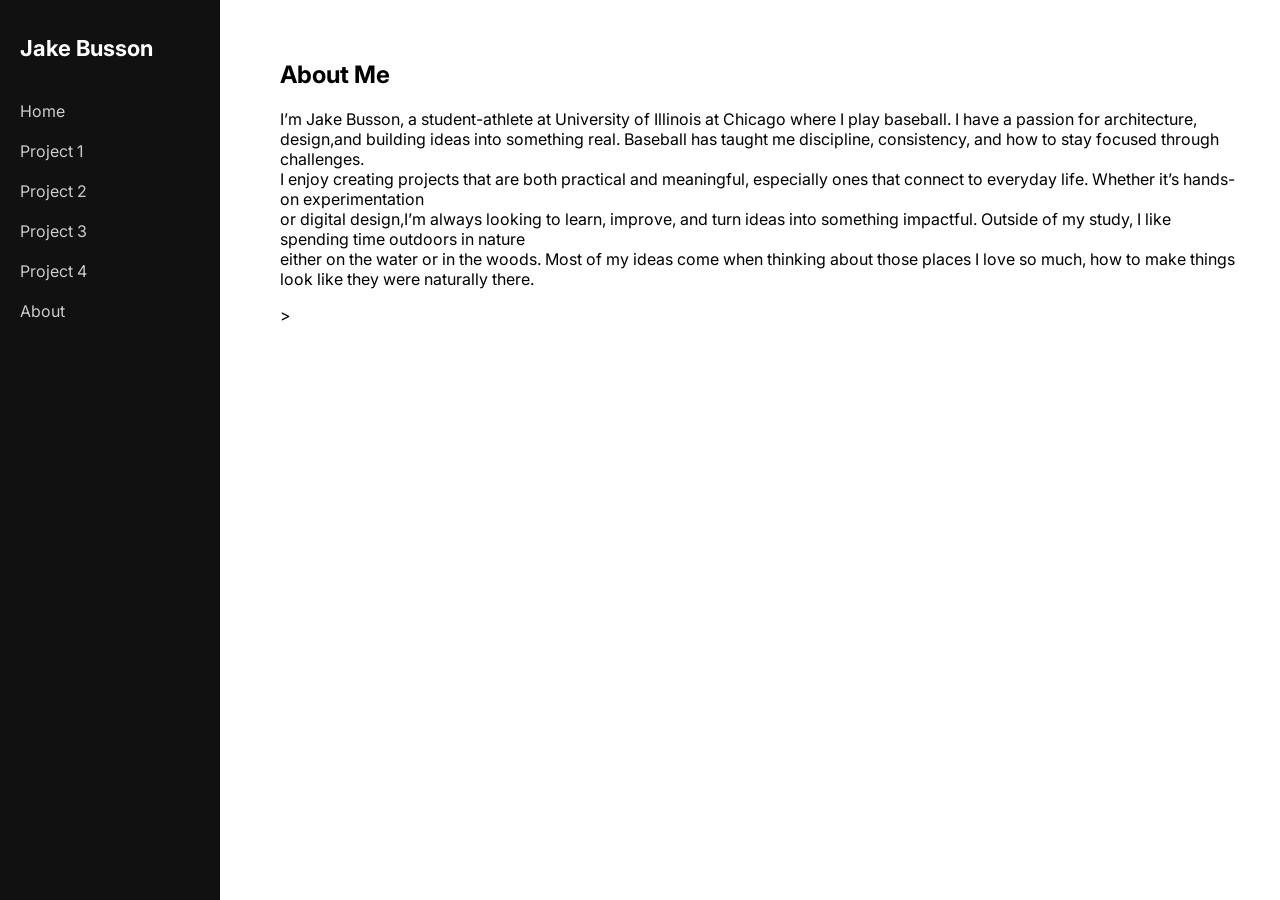
==== about.html @ b6c38079 "Update about.html" ====
<!DOCTYPE html>
<html lang="en">
<head>
  <link href="https://fonts.googleapis.com/css2?family=Inter:wght@300;400;600&display=swap" rel="stylesheet">
  <meta charset="UTF-8">
  <meta name="viewport" content="width=device-width, initial-scale=1.0">
  <title>About</title>
  <link rel="stylesheet" href="style.css">
</head>
<body class= "about">
  <div class="sidebar">
    <h1>Jake Busson</h1>
    <nav>
      <a href="index.html">Home</a>
      <a href="project1.html">Project 1</a>
      <a href="project2.html">Project 2</a>
      <a href="project3.html">Project 3</a>
      <a href="project4.html">Project 4</a>
      <a href="about.html">About</a>
    </nav>
  </div>

  <div class="main-content">
    <h2>About Me</h2>
       <p class="colored-box"> I’m Jake Busson, a student-athlete at University of Illinois at Chicago where I play baseball. I have a passion for architecture,<br> 
       design,and building ideas into something real. Baseball has taught me discipline, consistency, and how to stay focused through challenges.<br>
       I enjoy creating projects that are both practical and meaningful, especially ones that connect to everyday life. Whether it’s hands-on experimentation<br> 
       or digital design,I’m always looking to learn, improve, and turn ideas into something impactful. Outside of my study, I like spending time outdoors in nature <br>
       either on the water or in the woods. Most of my ideas come when thinking about those places I love so much, how to make things look like they were naturally there.
       </p>>
    
    <!-- <p>I’m Jake Busson, a student-athlete at Univeristy of Illinois at Chicago where I play baseball. I have a passion for architecture,<br> 
       design,and building ideas into something real. Baseball has taught me discipline, consistency, and how to stay focused through challenges.<br>
       I enjoy creating projects that are both practical and meaningful, especially ones that connect to everyday life. Whether it’s hands-on experimentation<br> 
       or digital design,I’m always looking to learn, improve, and turn ideas into something impactful.</p> -->
  </div>
</body>
</html>
---- style.css ----
body {
  font-family: 'Inter', sans-serif;
}

img {
   width: 50vw;   
  height: auto;
}

.index {
  background-image: url("images/jake2.JPG");
  background-size: cover;
  background-position: center;
  background-repeat: no-repeat;
  margin: 0;
  height: 100vh;
  }

.about {
  background-image: url("images/about.JPG");
  background-size: cover;
  background-position: center;
  background-repeat: no-repeat;
  margin: 0;
  height: 100vh;
}
  
.project1 {
  background-image: url("images/paper.jpg");
  background-size: cover;
  background-position: center;
  background-repeat: no-repeat;
}

.project2 {
  background-image: url("images/paper.jpg");
  background-size: cover;
  background-position: center;
  background-repeat: no-repeat;
}

.project3 {
  background-image: url("images/paper.jpg");
  background-size: cover;
  background-position: center;
  background-repeat: no-repeat;
}

.project4 {
  background-image: url("images/paper.jpg");
  background-size: cover;
  background-position: center;
  background-repeat: no-repeat;
}

.colored-box {
  background-color: white;
}

.sidebar {
  position: fixed;
  left: 0;
  top: 0;
  width: 220px;
  height: 100vh;
  background-color: #111;
  padding: 20px;
  box-sizing: border-box;
}

.sidebar h1 {
  color: white;
  font-size: 22px;
  margin-bottom: 30px;
}

.sidebar nav {
  display: flex;
  flex-direction: column;
}

.sidebar nav a {
  color: #ccc;
  text-decoration: none;
  padding: 10px 0;
  font-size: 16px;
  transition: 0.4s;
}

.sidebar nav a:hover {
  color: red;
  transform: translateX(10px);
}

.sidebar nav a.active {
  color: purple;
  font-weight: bold;
}

.main-content {
  margin-left: 240px;
  padding: 40px;
}
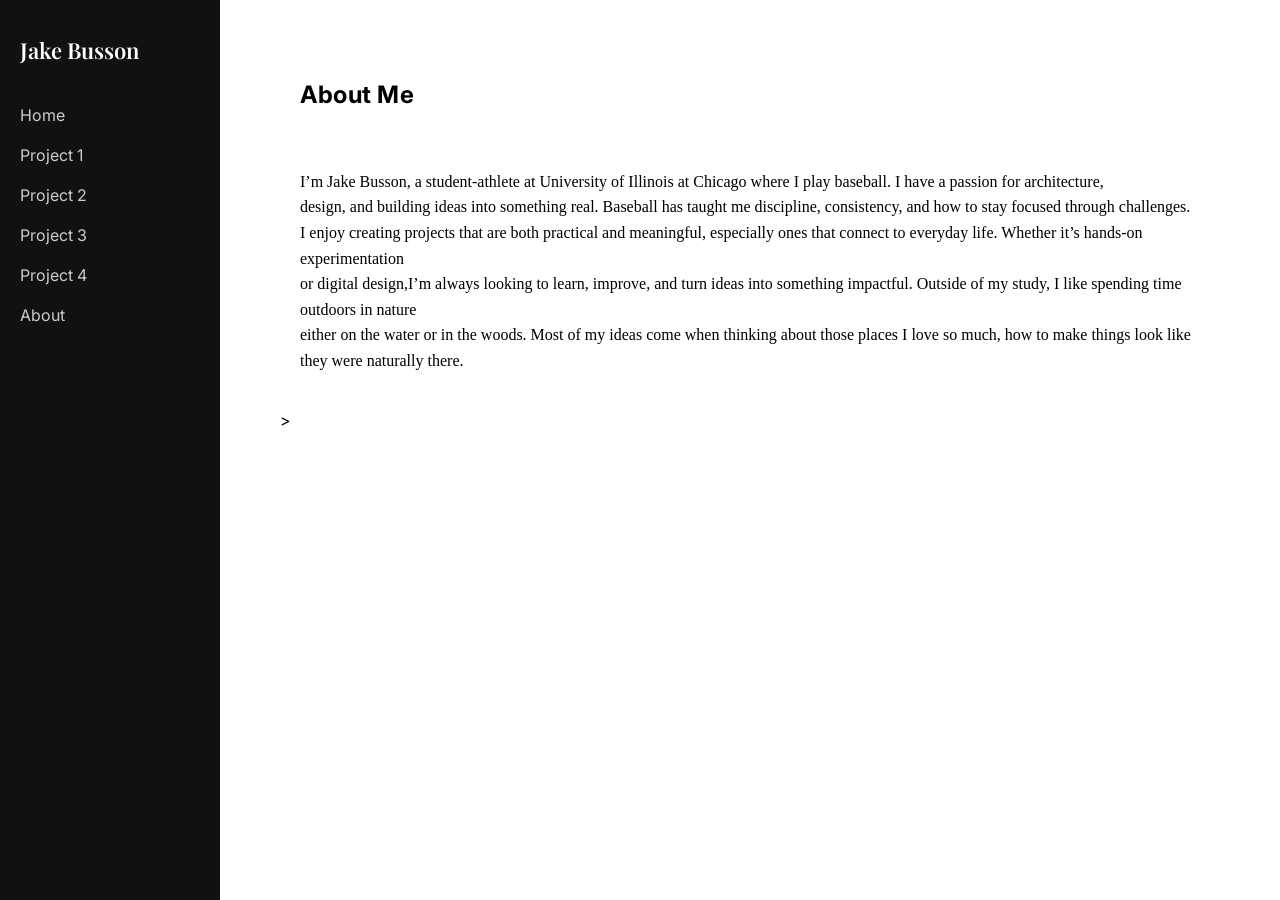
==== commit 714b2da1: "Update about.html" ====
--- a/about.html
+++ b/about.html
@@ -2,6 +2,8 @@
 <html lang="en">
 <head>
   <link href="https://fonts.googleapis.com/css2?family=Inter:wght@300;400;600&display=swap" rel="stylesheet">
+  <link href="https://fonts.googleapis.com/css2?family=Playfair+Display:wght@600&family=Inter:wght@400;600&display=swap" rel="stylesheet">
+  <link href="https://fonts.googleapis.com/css2?family=Inter:wght@500;700&display=swap" rel="stylesheet">
   <meta charset="UTF-8">
   <meta name="viewport" content="width=device-width, initial-scale=1.0">
   <title>About</title>
@@ -9,7 +11,7 @@
 </head>
 <body class= "about">
   <div class="sidebar">
-    <h1>Jake Busson</h1>
+    <h1 class="name">Jake Busson</h1>
     <nav>
       <a href="index.html">Home</a>
       <a href="project1.html">Project 1</a>
@@ -21,18 +23,14 @@
   </div>
 
   <div class="main-content">
-    <h2>About Me</h2>
+    <h2 class="colored-box" "htwo-title"> About Me</h2>
        <p class="colored-box"> I’m Jake Busson, a student-athlete at University of Illinois at Chicago where I play baseball. I have a passion for architecture,<br> 
-       design,and building ideas into something real. Baseball has taught me discipline, consistency, and how to stay focused through challenges.<br>
-       I enjoy creating projects that are both practical and meaningful, especially ones that connect to everyday life. Whether it’s hands-on experimentation<br> 
-       or digital design,I’m always looking to learn, improve, and turn ideas into something impactful. Outside of my study, I like spending time outdoors in nature <br>
-       either on the water or in the woods. Most of my ideas come when thinking about those places I love so much, how to make things look like they were naturally there.
+         design, and building ideas into something real. Baseball has taught me discipline, consistency, and how to stay focused through challenges.<br>
+         I enjoy creating projects that are both practical and meaningful, especially ones that connect to everyday life. Whether it’s hands-on experimentation<br> 
+         or digital design,I’m always looking to learn, improve, and turn ideas into something impactful. Outside of my study, I like spending time outdoors in nature <br>
+         either on the water or in the woods. Most of my ideas come when thinking about those places I love so much, how to make things look like they were naturally there.
        </p>>
     
-    <!-- <p>I’m Jake Busson, a student-athlete at Univeristy of Illinois at Chicago where I play baseball. I have a passion for architecture,<br> 
-       design,and building ideas into something real. Baseball has taught me discipline, consistency, and how to stay focused through challenges.<br>
-       I enjoy creating projects that are both practical and meaningful, especially ones that connect to everyday life. Whether it’s hands-on experimentation<br> 
-       or digital design,I’m always looking to learn, improve, and turn ideas into something impactful.</p> -->
   </div>
 </body>
 </html>
--- a/style.css
+++ b/style.css
@@ -5,6 +5,22 @@
 img {
    width: 50vw;   
   height: auto;
+}
+
+p {
+  font-family: "Times New Roman", Times, serif;
+  line-height: 1.6;
+}
+
+h2 {
+  font-family: font-family: 'Inter', sans-serif;
+  letter-spacing: 0.5px;
+}
+
+.name {
+font-family: 'Playfair Display', serif;
+  font-size: 28px;
+  font-weight: 600;
 }
 
 .index {
@@ -23,6 +39,12 @@
   background-repeat: no-repeat;
   margin: 0;
   height: 100vh;
+}
+
+.colored-box {
+  background-color: rgba(255, 255, 255, 0.6);
+  padding: 20px;
+  border-radius: 10px;
 }
   
 .project1 {
